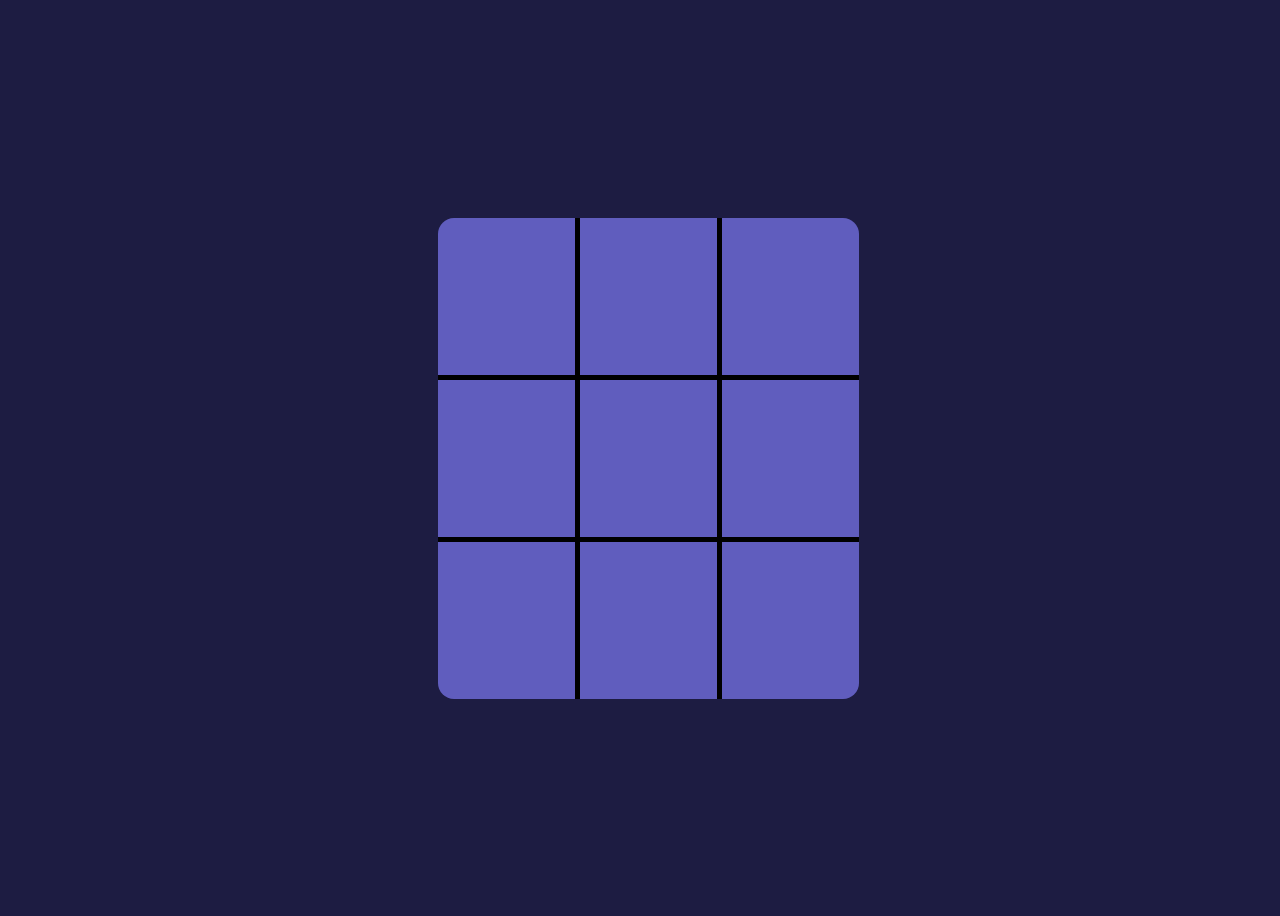
==== index.html @ 5e3e00db "Change marker img to characters" ====
<!DOCTYPE html>
<html lang="de">

<head>
    <meta charset="UTF-8">
    <meta http-equiv="X-UA-Compatible" content="IE=edge">
    <meta name="viewport" content="width=device-width, initial-scale=1.0">
    <link rel="stylesheet" href="style.css">
    <script src="script.js"></script>
    <title>TikTakToe</title>
</head>

<body>
    
    <div id="game-sceen">
        <table>
            <tr>
                <td id="field-0" class="field-not-setted" onclick="fieldPressed(0)">X</td>
                <td id="field-1" class="field-not-setted" onclick="fieldPressed(1)">X</td>
                <td id="field-2" class="field-not-setted" onclick="fieldPressed(2)">X</td>
            </tr>
            <tr>
                <td id="field-3" class="field-not-setted" onclick="fieldPressed(3)">X</td>
                <td id="field-4" class="field-not-setted" onclick="fieldPressed(4)">X</td>
                <td id="field-5" class="field-not-setted" onclick="fieldPressed(5)">X</td>
            </tr>
            <tr>
                <td id="field-6" class="field-not-setted" onclick="fieldPressed(6)">X</td>
                <td id="field-7" class="field-not-setted" onclick="fieldPressed(7)">X</td>
                <td id="field-8" class="field-not-setted" onclick="fieldPressed(8)">X</td>
            </tr>
        </table>
    </div>

</body>

</html>
---- style.css ----
body {
    background-color: rgb(29, 28, 66);
}

/* draw playing field grid*/

table {
    background-color: rgb(96, 93, 190);
    border-collapse: collapse;
    margin-left: auto;
    margin-right: auto;
    border-radius: 16px;
}

table td {
    border: 5px solid black;
}

table tr:first-child td {
    border-top: 0;
}

table tr td:first-child {
    border-left: 0;
}

table tr:last-child td {
    border-bottom: 0;
}

table tr td:last-child {
    border-right: 0;
}

/* ------------- */

/* field control */
.field-not-setted {
    opacity: 0;
}

.field-not-setted:hover {
    opacity: 0.2;
    cursor: pointer;
}

.field-setted {
    opacity: 1;
}

.field-invisible {
    opacity: 0;
}

/*-----------------*/

#game-sceen {
    height: 100vh;
    width: 100vw;
    display: flex;
    align-items: center;
}

td[class^='field-'] {
    font-size: min(15vh, 15vw);
    width: min(15vh, 15vw);
    height: min(15vh, 15vw);
    text-align: center;
    cursor: default;
    color: white;
}
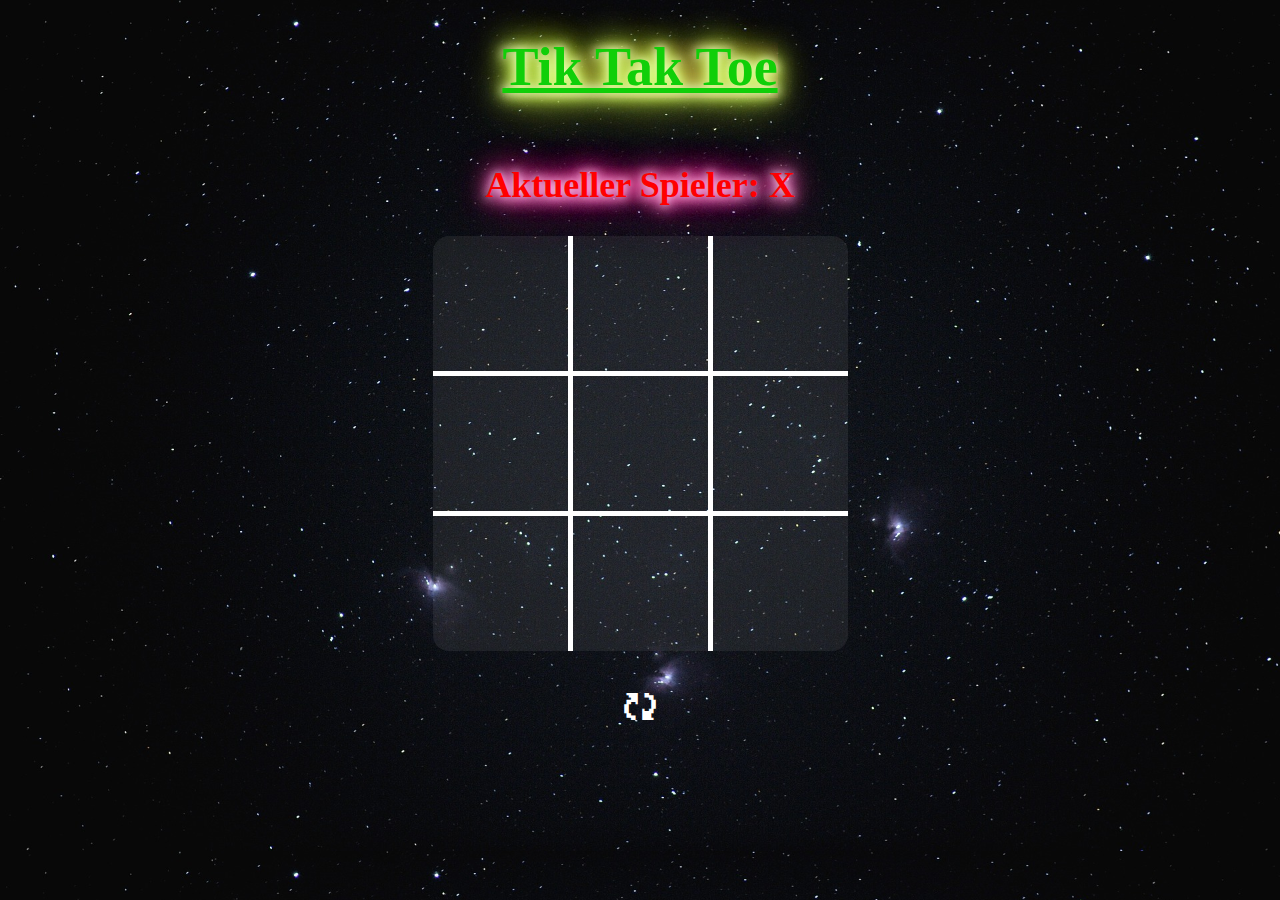
==== commit 5769d436: "Reset/NewGame added" ====
--- a/index.html
+++ b/index.html
@@ -7,13 +7,15 @@
     <meta name="viewport" content="width=device-width, initial-scale=1.0">
     <link rel="stylesheet" href="style.css">
     <script src="script.js"></script>
-    <title>TikTakToe</title>
+    <title>Tik Tak Toe</title>
 </head>
 
 <body>
-    
     <div id="game-sceen">
-        <table>
+        <h1>Tik Tak Toe</h1>
+        <h2 id="current-player-label" class="x-marker">Aktueller Spieler: X</h2>
+        
+        <table id="table">
             <tr>
                 <td id="field-0" class="field-not-setted" onclick="fieldPressed(0)">X</td>
                 <td id="field-1" class="field-not-setted" onclick="fieldPressed(1)">X</td>
@@ -30,6 +32,8 @@
                 <td id="field-8" class="field-not-setted" onclick="fieldPressed(8)">X</td>
             </tr>
         </table>
+
+        <p class="button" onclick="reset()">🗘</p>
     </div>
 
 </body>
--- a/style.css
+++ b/style.css
@@ -1,11 +1,27 @@
 body {
-    background-color: rgb(29, 28, 66);
+    margin: 0;
+}
+
+h1 {
+    font-size: min(6vh, 6vw);
+    color: rgb(16, 207, 9);
+    text-decoration: underline;
+    background-image: radial-gradient(
+        ellipse 70% 70% at 70% 70%,
+        #6b1839, transparent);
+    text-shadow: 0 0 0.6rem #f3ffe6, 0 0 1.5rem #c9ff65,
+    -0.2rem 0.1rem 1rem #d1ff65, 0.2rem 0.1rem 1rem #f0ff65,
+    0 -0.5rem 2rem #d0ff24, 0 0.5rem 3rem #d0ff24;
+}
+
+h2 {
+    font-size: min(4vh, 4vw);
 }
 
 /* draw playing field grid*/
 
 table {
-    background-color: rgb(96, 93, 190);
+    background-color: rgba(255, 255, 255, 0.07);
     border-collapse: collapse;
     margin-left: auto;
     margin-right: auto;
@@ -13,7 +29,7 @@
 }
 
 table td {
-    border: 5px solid black;
+    border: 5px solid white;
 }
 
 table tr:first-child td {
@@ -42,10 +58,13 @@
 .field-not-setted:hover {
     opacity: 0.2;
     cursor: pointer;
+    color: white;
 }
 
 .field-setted {
-    opacity: 1;
+    animation: marker-spawn 350ms running;
+    transition-duration: 325ms;
+    transition-property: filter;
 }
 
 .field-invisible {
@@ -58,14 +77,99 @@
     height: 100vh;
     width: 100vw;
     display: flex;
+    flex-direction: column;
     align-items: center;
+    background-image: url('./img/background.jpg');
+    background-repeat: repeat;
+    background-size: contain;
+    animation: scrolling-background 30s ease-in-out infinite;
+    animation-direction: alternate;
 }
 
 td[class^='field-'] {
-    font-size: min(15vh, 15vw);
+    padding: 0;
+    font-size: min(10vh, 10vw);
+    font-weight: bold;
+    font-family: Arial, Helvetica, sans-serif;
     width: min(15vh, 15vw);
     height: min(15vh, 15vw);
     text-align: center;
     cursor: default;
+}
+
+.x-marker {
+    color: red;
+    background-image: radial-gradient(
+        ellipse 50% 50% at 50% 50%,
+        #6b1839, transparent);
+    text-shadow: 0 0 0.6rem #ffe6ff, 0 0 1.5rem #ff65bd,
+    -0.2rem 0.1rem 1rem #ff65bd, 0.2rem 0.1rem 1rem #ff65bd,
+    0 -0.5rem 2rem #ff2483, 0 0.5rem 3rem #ff2483;
+}
+
+.o-marker {
+    color: blue;
+    background-image: radial-gradient(
+        ellipse 50% 50% at 50% 50%,
+        #19186b, transparent);
+    text-shadow: 0 0 0.6rem #e8e6ff, 0 0 1.5rem #6f65ff,
+    -0.2rem 0.1rem 1rem #6f65ff, 0.2rem 0.1rem 1rem #6f65ff,
+    0 -0.5rem 2rem #3a24ff, 0 0.5rem 3rem #3a24ff;
+}
+
+.field-of-winning-row {
+    filter: brightness(3);
+}
+
+.button {
+    font-size: min(4vh, 4vw);
     color: white;
+    cursor: pointer;
+}
+
+/* ------Animations ------- */
+
+@keyframes marker-spawn {
+    0% {
+        font-size: 0px;
+        color: black;
+    }
+    40% {
+        color: black;
+    }
+    100% {
+        font-size: min(13vw, 13vh);
+        color: gray;
+    }
+}
+
+@keyframes swiggle {
+    0% {
+        transform: translateX(0);
+    }
+    15% {
+        transform: translateX(1rem);
+    }
+    35% {
+        transform: translateX(-1rem);
+    }
+    55% {
+        transform: translateX(1rem);
+    }
+    80% {
+        transform: translateX(-1rem);
+    }
+    100% {
+        transform: translateX(0);
+    }
+}
+
+
+@keyframes scrolling-background {
+    from {
+        background-position-x: -250%;
+    }
+    to {
+        background-position-x: 250%;
+    }
 }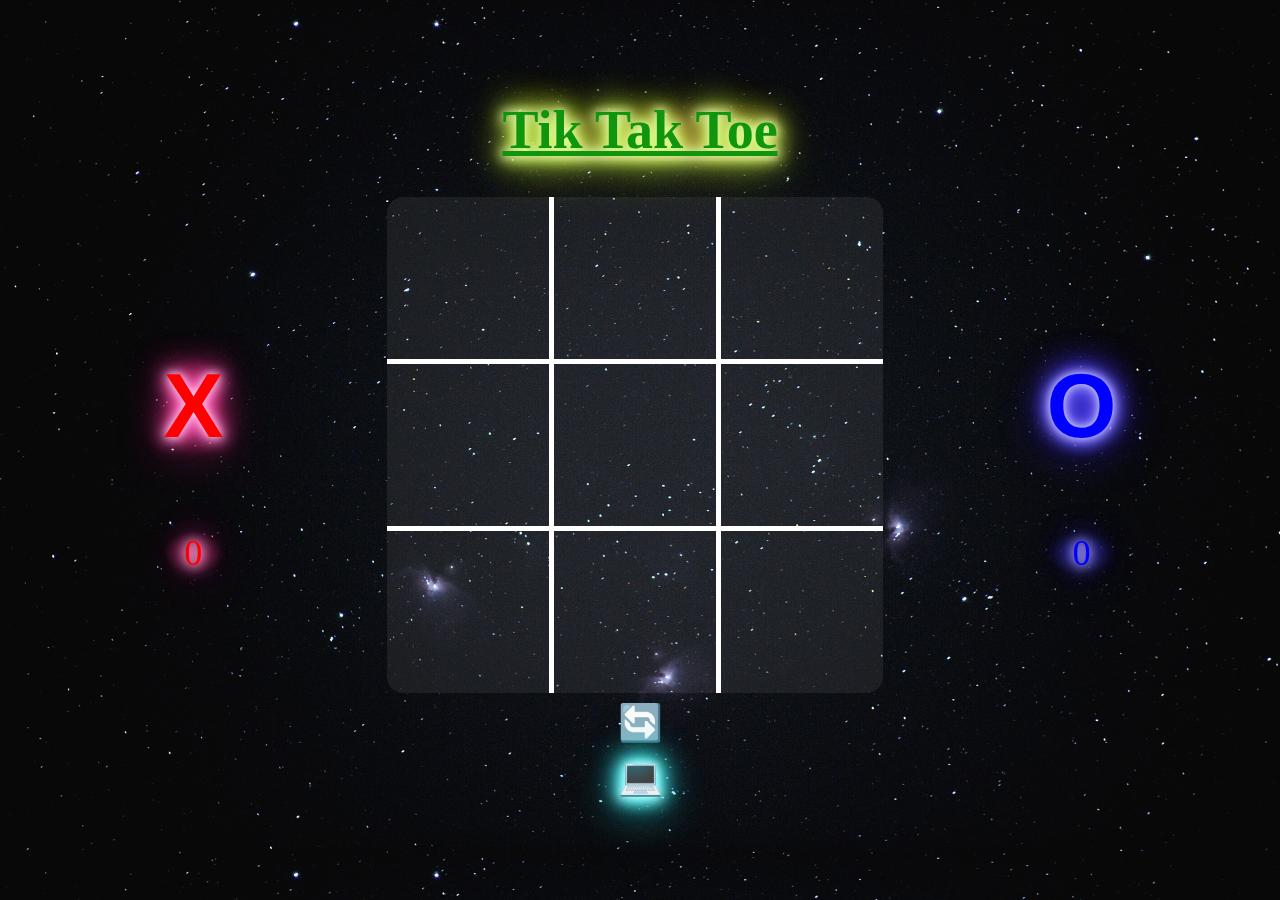
==== commit bffdbe52: "pointCounter added and make responsive" ====
--- a/index.html
+++ b/index.html
@@ -13,27 +13,51 @@
 <body>
     <div id="game-sceen">
         <h1>Tik Tak Toe</h1>
-        <h2 id="current-player-label" class="x-marker">Aktueller Spieler: X</h2>
-        
-        <table id="table">
-            <tr>
-                <td id="field-0" class="field-not-setted" onclick="fieldPressed(0)">X</td>
-                <td id="field-1" class="field-not-setted" onclick="fieldPressed(1)">X</td>
-                <td id="field-2" class="field-not-setted" onclick="fieldPressed(2)">X</td>
-            </tr>
-            <tr>
-                <td id="field-3" class="field-not-setted" onclick="fieldPressed(3)">X</td>
-                <td id="field-4" class="field-not-setted" onclick="fieldPressed(4)">X</td>
-                <td id="field-5" class="field-not-setted" onclick="fieldPressed(5)">X</td>
-            </tr>
-            <tr>
-                <td id="field-6" class="field-not-setted" onclick="fieldPressed(6)">X</td>
-                <td id="field-7" class="field-not-setted" onclick="fieldPressed(7)">X</td>
-                <td id="field-8" class="field-not-setted" onclick="fieldPressed(8)">X</td>
-            </tr>
-        </table>
+        <div class="main-content">
 
-        <p class="button" onclick="reset()">🗘</p>
+            <div class="counter-container-heigt">
+                <div>
+                    <h2 id="player-1-counter-header-height" class="x-marker counter-header">X</h2>
+                    <p id="player-1-counter-height" class="x-marker counter">0</p>
+                </div>
+                <div>
+                    <h2 id="player-2-counter-header-height" class="o-marker counter-header">O</h2>
+                    <p id="player-2-counter-height" class="o-marker counter">0</p>
+                </div>
+            </div>
+
+            <div class="counter-container-width">
+                <h2 id="player-1-counter-header-width" class="x-marker counter-header">X</h2>
+                <p id="player-1-counter-width" class="x-marker counter">0</p>
+            </div>
+            
+            <table id="table">
+                <tr>
+                    <td id="field-0" class="field-not-setted" onclick="fieldPressed(0)">X</td>
+                    <td id="field-1" class="field-not-setted" onclick="fieldPressed(1)">X</td>
+                    <td id="field-2" class="field-not-setted" onclick="fieldPressed(2)">X</td>
+                </tr>
+                <tr>
+                    <td id="field-3" class="field-not-setted" onclick="fieldPressed(3)">X</td>
+                    <td id="field-4" class="field-not-setted" onclick="fieldPressed(4)">X</td>
+                    <td id="field-5" class="field-not-setted" onclick="fieldPressed(5)">X</td>
+                </tr>
+                <tr>
+                    <td id="field-6" class="field-not-setted" onclick="fieldPressed(6)">X</td>
+                    <td id="field-7" class="field-not-setted" onclick="fieldPressed(7)">X</td>
+                    <td id="field-8" class="field-not-setted" onclick="fieldPressed(8)">X</td>
+                </tr>
+            </table>
+
+            <div class="counter-container-width">
+                <h2 id="player-2-counter-header-width" class="o-marker counter-header">O</h2>
+                <p id="player-2-counter-width" class="o-marker counter">0</p>
+            </div>
+
+        </div>
+
+        <p class="button" onclick="newGame()">🔄</p>
+        <p id="bot-button" class="button bot-active" onclick="botButtonPressed()">💻</p>
     </div>
 
 </body>
--- a/style.css
+++ b/style.css
@@ -3,8 +3,9 @@
 }
 
 h1 {
+    margin-top: 0;
     font-size: min(6vh, 6vw);
-    color: rgb(16, 207, 9);
+    color: rgb(16, 150, 12);
     text-decoration: underline;
     background-image: radial-gradient(
         ellipse 70% 70% at 70% 70%,
@@ -14,17 +15,12 @@
     0 -0.5rem 2rem #d0ff24, 0 0.5rem 3rem #d0ff24;
 }
 
-h2 {
-    font-size: min(4vh, 4vw);
-}
 
 /* draw playing field grid*/
 
 table {
     background-color: rgba(255, 255, 255, 0.07);
     border-collapse: collapse;
-    margin-left: auto;
-    margin-right: auto;
     border-radius: 16px;
 }
 
@@ -84,6 +80,7 @@
     background-size: contain;
     animation: scrolling-background 30s ease-in-out infinite;
     animation-direction: alternate;
+    justify-content: center;
 }
 
 td[class^='field-'] {
@@ -91,8 +88,8 @@
     font-size: min(10vh, 10vw);
     font-weight: bold;
     font-family: Arial, Helvetica, sans-serif;
-    width: min(15vh, 15vw);
-    height: min(15vh, 15vw);
+    width: min(18vh, 18vw);
+    height: min(18vh, 18vw);
     text-align: center;
     cursor: default;
 }
@@ -117,6 +114,15 @@
     0 -0.5rem 2rem #3a24ff, 0 0.5rem 3rem #3a24ff;
 }
 
+.bot-active {
+    background-image: radial-gradient(
+        ellipse 50% 50% at 50% 50%,
+        #18686b, transparent);
+    text-shadow: 0 0 0.6rem #e6fffe, 0 0 1.5rem #65ffff,
+    -0.2rem 0.1rem 1rem #65f5ff, 0.2rem 0.1rem 1rem #65ffff,
+    0 -0.5rem 2rem #24ffff, 0 0.5rem 3rem #24f8ff;
+}
+
 .field-of-winning-row {
     filter: brightness(3);
 }
@@ -125,6 +131,31 @@
     font-size: min(4vh, 4vw);
     color: white;
     cursor: pointer;
+    margin-top: 1vh;
+    margin-bottom: 0;
+    height: min(5vh, 5vw);
+    transition: all 325ms;
+}
+
+.main-content {
+    width: 100%;
+    display: flex;
+    justify-content: space-evenly;
+    align-items: center;
+}
+
+.counter-header {
+    font-size: min(10vh, 10vw);
+    font-family: Arial, Helvetica, sans-serif;
+}
+.counter {
+    text-align: center;
+    font-size: min(4vh, 4vw);
+}
+.counter-container-heigt {
+    display: flex;
+    width: 100%;
+    justify-content: space-evenly;
 }
 
 /* ------Animations ------- */
@@ -167,9 +198,32 @@
 
 @keyframes scrolling-background {
     from {
-        background-position-x: -250%;
+        background-position-x: -500px;
     }
     to {
-        background-position-x: 250%;
-    }
+        background-position-x: 500px;
+    }
+}
+
+@media (max-width: 700px) and (orientation: portrait) {
+    .button {
+        font-size: min(10vh, 10vw);
+        height: min(14vh, 14vw);
+        margin-top: 2vh;
+    }
+    .counter-container-width {
+        display: none;
+    }
+
+    
+    .main-content {
+        flex-direction: column;
+    }
+}
+
+@media (min-width: 700px) {
+    .counter-container-heigt {
+        display: none;
+    }
+    
 }